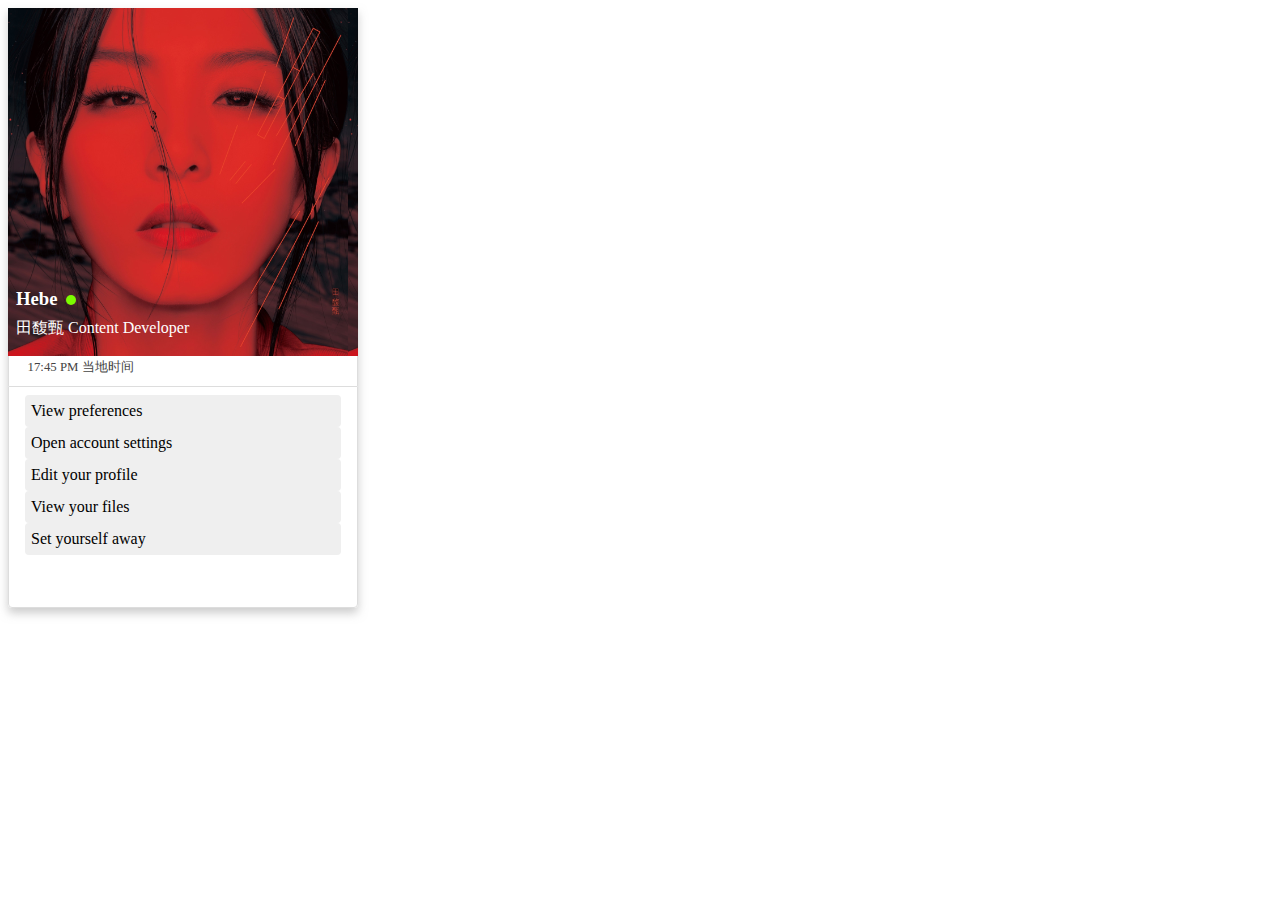
==== index.html @ 5ffb55a7 "feature:udacity style" ====
<!DOCTYPE html>
<html lang="en">
<head>
    <meta charset="UTF-8">
    <title>Title</title>
    <link rel="stylesheet" href="css/app.css">
</head>
<body>
<section>
    <div class="card">
        <div class="top">
            <h3 class="name">Hebe <span class="status"></span></h3>
            <p class="title">田馥甄 <span>Content Developer</span></p>
        </div>
        <div class="middle">
            <div class="time">17:45 PM 当地时间</div>
        </div>
        <div class="bottom">
            <button class="profile-action">View preferences</button>
            <button class="profile-action">Open account settings</button>
            <button class="profile-action">Edit your profile</button>
            <button class="profile-action">View your files</button>
            <button class="profile-action">Set yourself away</button>
        </div>
    </div>
</section>
</body>
</html>
---- css/app.css ----
.card {
    width: 350px;
    height: 600px;
    /*background-color: #00A5D2;*/
    border-radius: 0px 0px 4px 4px;

    box-shadow: 0px 5px 10px 0px rgba(153,153,153,0.5);
}

.top{
    background-image: url("../img/tfz.jpg");
    background-size: 340px 350px;
    width: 100%;
    height: 58%;
    color: white;
}
.name {
    padding-top:280px;
    margin: 8px;
}
.status {
    display: inline-block;
    width: 10px;
    height: 10px;
    margin-left: 4px;

    border-radius: 5px;
    background-color: lawngreen;
}
.title {
    margin: 8px;
}

.middle {
    height: 5%;
    border-left: 1px solid #ddd;
    border-right: 1px solid #ddd;
    padding: 0px 16px;
}

.time{
    color: #444;
    font-size: 0.8em;
    padding: 0.2em;
}

.bottom {
    height: 34%;
    border-radius: 0px 0px 4px 4px;
    border: 1px solid #ddd;
    padding: 8px 16px;
}

.profile-action {
    display: block;
    width: 100%;
    height: 32px;
    font-family: inherit;
    font-size: 1em;
    text-align: left;
    border-radius: 4px;
    border: 0px;
    cursor: pointer;
}
.profile-action:hover{
    background-color: #ce2a29;
    color: white;
}
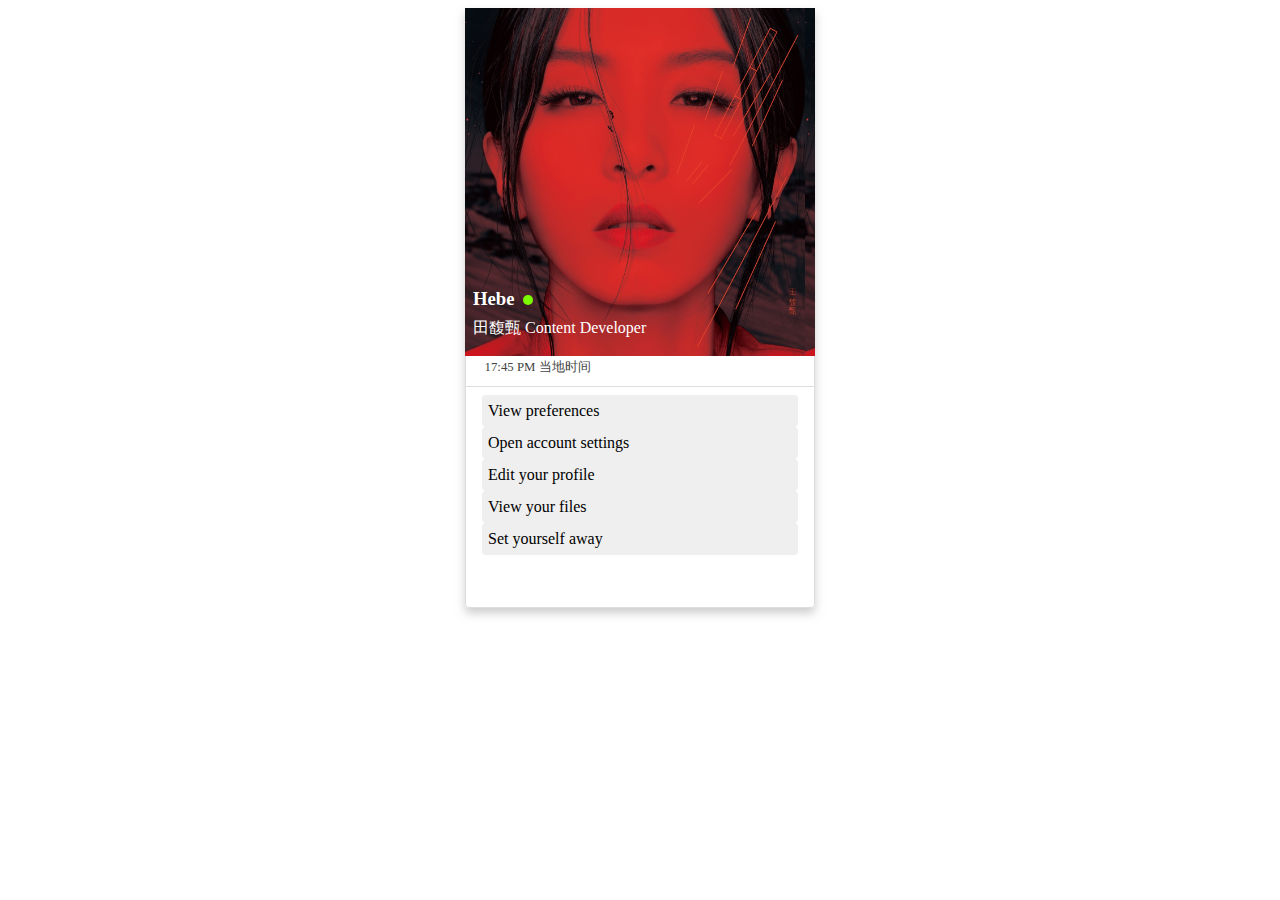
==== commit 6e07c3b2: "feature:viewport" ====
--- a/index.html
+++ b/index.html
@@ -3,6 +3,7 @@
 <head>
     <meta charset="UTF-8">
     <title>Title</title>
+    <meta name="viewport" content="width=device-width, initial-scale=1.0">
     <link rel="stylesheet" href="css/app.css">
 </head>
 <body>
--- a/css/app.css
+++ b/css/app.css
@@ -3,8 +3,8 @@
     height: 600px;
     /*background-color: #00A5D2;*/
     border-radius: 0px 0px 4px 4px;
-
     box-shadow: 0px 5px 10px 0px rgba(153,153,153,0.5);
+    margin: auto;
 }
 
 .top{
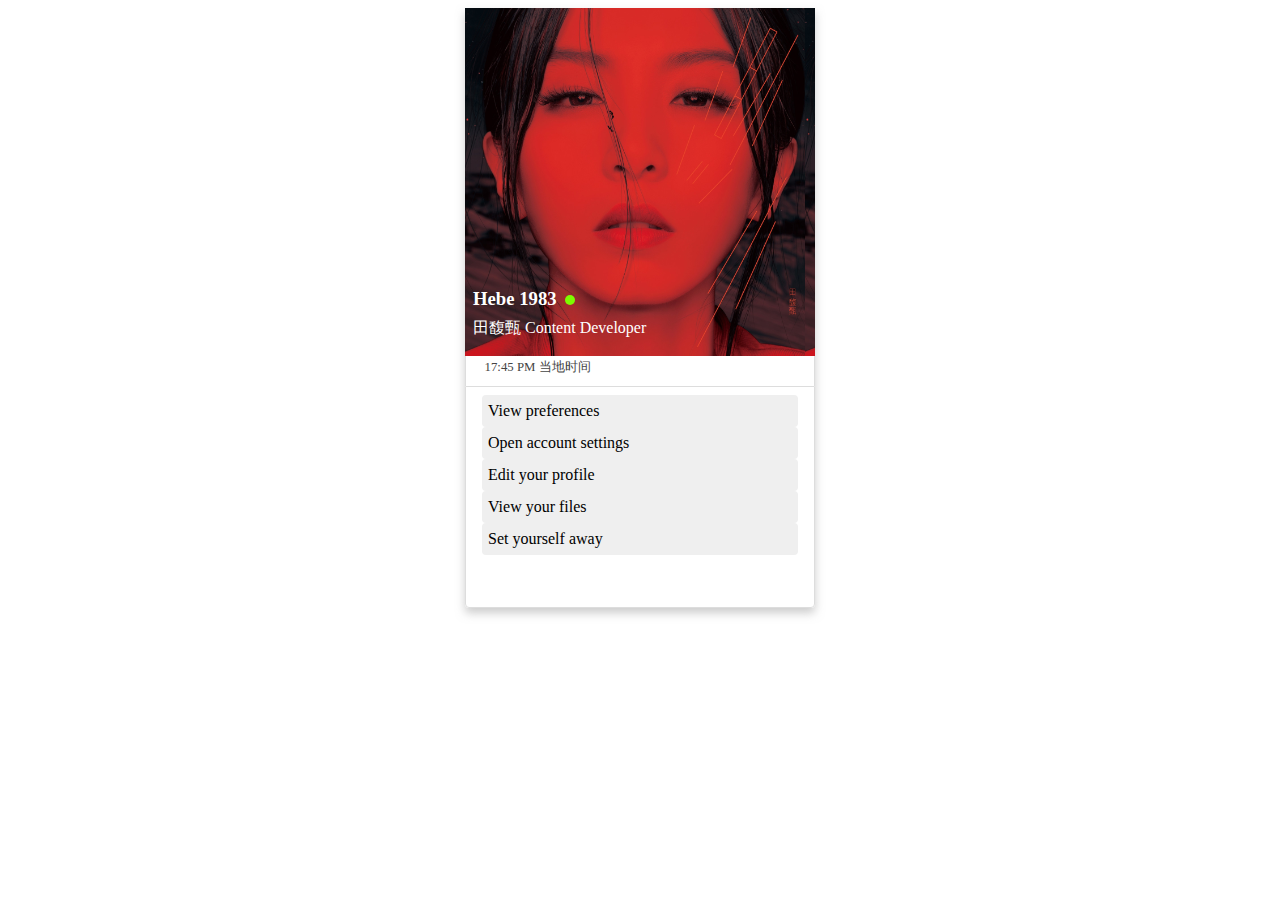
==== commit ec05e2f2: "test:fetch" ====
--- a/index.html
+++ b/index.html
@@ -2,7 +2,7 @@
 <html lang="en">
 <head>
     <meta charset="UTF-8">
-    <title>Title</title>
+    <title>田馥甄</title>
     <meta name="viewport" content="width=device-width, initial-scale=1.0">
     <link rel="stylesheet" href="css/app.css">
 </head>
@@ -10,7 +10,7 @@
 <section>
     <div class="card">
         <div class="top">
-            <h3 class="name">Hebe <span class="status"></span></h3>
+            <h3 class="name">Hebe 1983 <span class="status"></span></h3>
             <p class="title">田馥甄 <span>Content Developer</span></p>
         </div>
         <div class="middle">
@@ -26,4 +26,4 @@
     </div>
 </section>
 </body>
-</html>+</html>
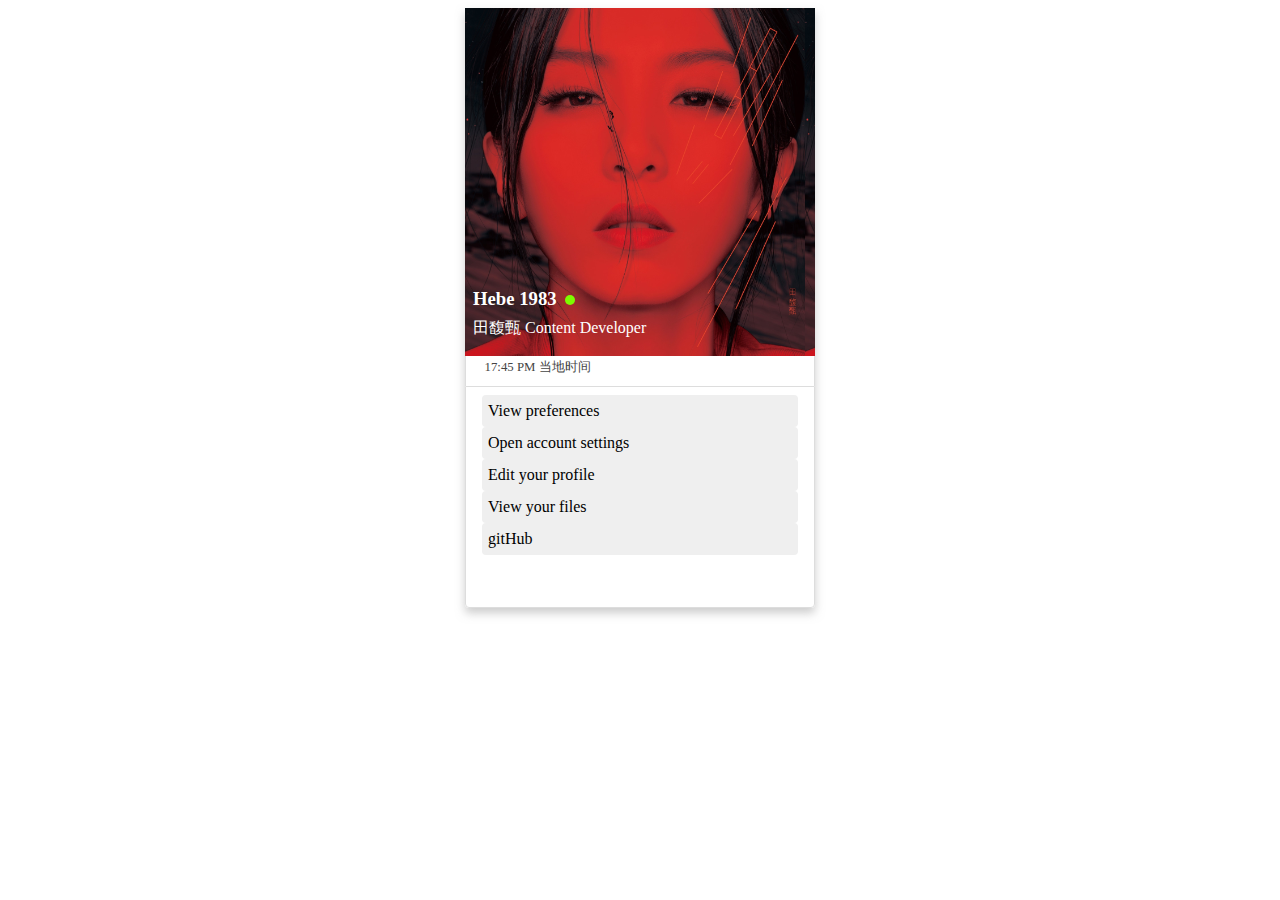
==== commit 65dc8855: "test:featch" ====
--- a/index.html
+++ b/index.html
@@ -2,7 +2,7 @@
 <html lang="en">
 <head>
     <meta charset="UTF-8">
-    <title>田馥甄</title>
+    <title>田馥甄1983</title>
     <meta name="viewport" content="width=device-width, initial-scale=1.0">
     <link rel="stylesheet" href="css/app.css">
 </head>
@@ -21,7 +21,7 @@
             <button class="profile-action">Open account settings</button>
             <button class="profile-action">Edit your profile</button>
             <button class="profile-action">View your files</button>
-            <button class="profile-action">Set yourself away</button>
+            <button class="profile-action">gitHub</button>
         </div>
     </div>
 </section>
